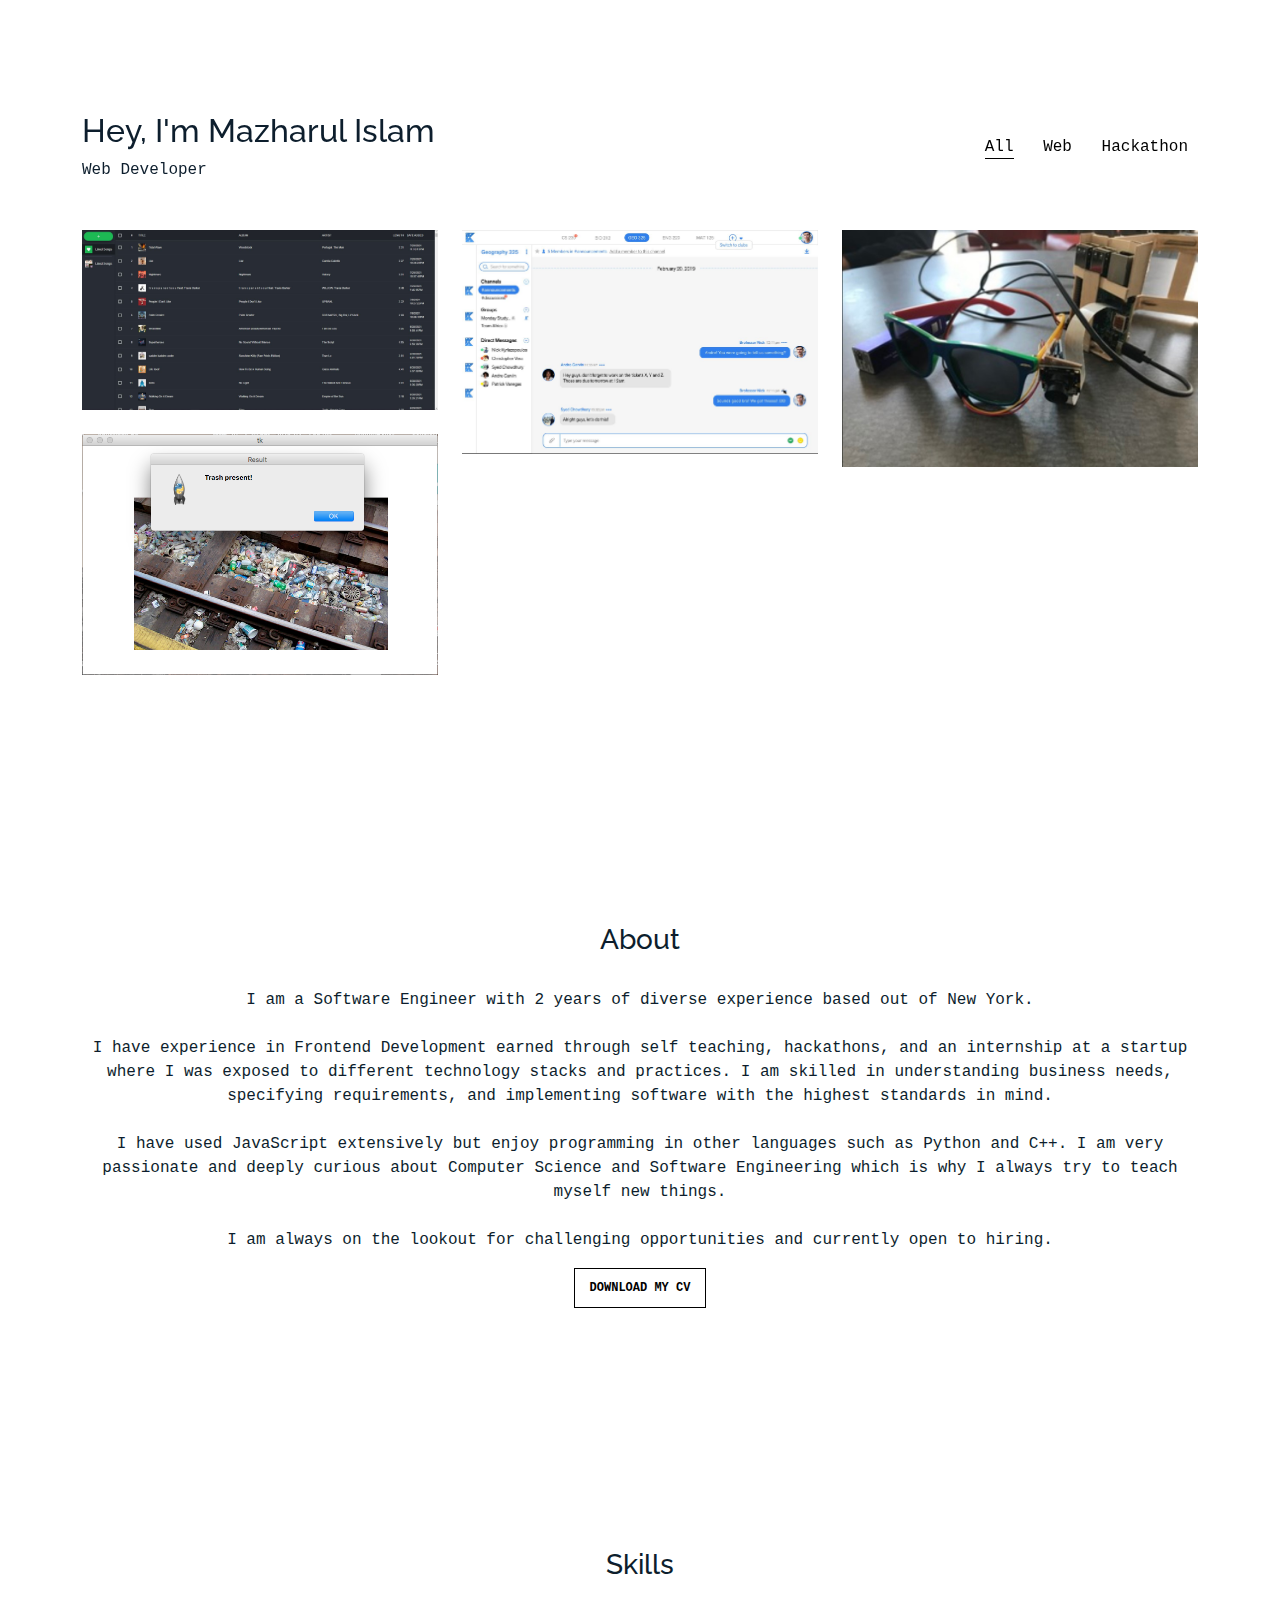
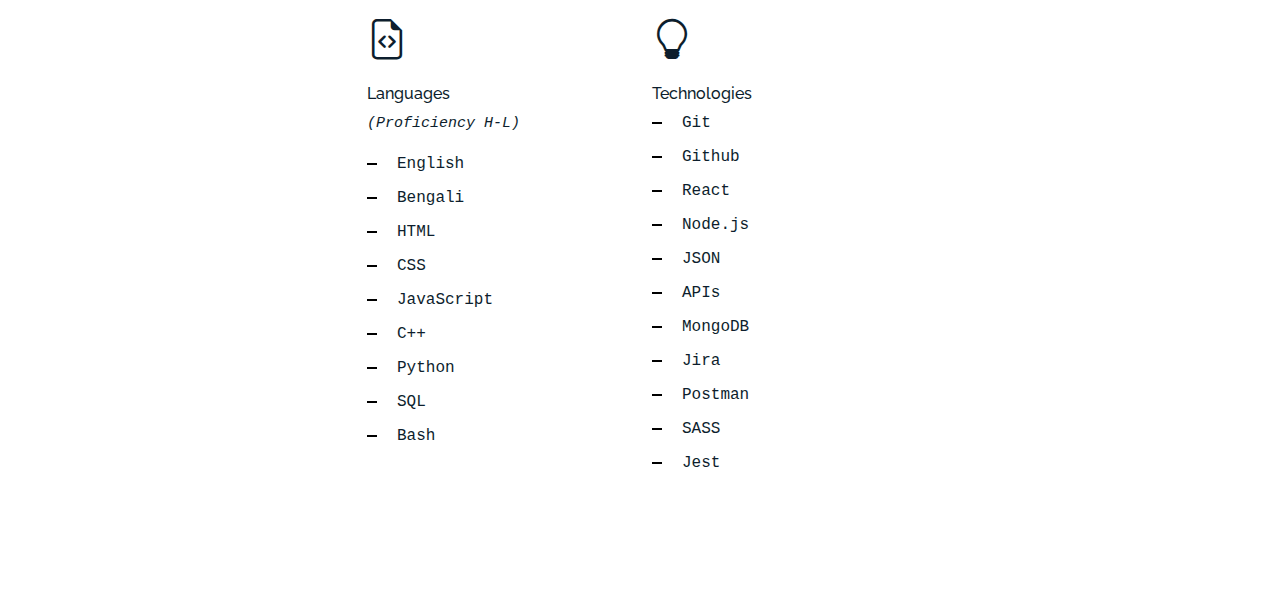
==== index.html @ d4536b40 "Fixed one of the images that was two small. Added in the pages for each of the projects." ====
<!DOCTYPE html>
<html lang="en">

<head>
  <meta charset="utf-8">
  <meta content="width=device-width, initial-scale=1.0" name="viewport">

  <title>Mazharul Islam Portfolio</title>
  <meta content="My portfolio to show of my work." name="description">
  <meta content="Portfolio" name="keywords">

  <!-- Google Fonts -->
  <link
    href="https://fonts.googleapis.com/css?family=https://fonts.googleapis.com/css?family=Inconsolata:400,500,600,700|Raleway:400,400i,500,500i,600,600i,700,700i"
    rel="stylesheet"
  >

  <!-- Vendor CSS Files -->
  <link href="assets/vendor/aos/aos.css" rel="stylesheet">
  <link href="assets/vendor/bootstrap/css/bootstrap.min.css" rel="stylesheet">
  <link href="assets/vendor/bootstrap-icons/bootstrap-icons.css" rel="stylesheet">
  <link href="assets/vendor/swiper/swiper-bundle.min.css" rel="stylesheet">

  <!-- Template Main CSS File -->
  <link href="assets/css/style.css" rel="stylesheet">
</head>

<body>
  <main id="main">

    <!-- ======= Projects Section ======= -->
    <section class="section site-portfolio">
      <div class="container">
        <div class="row mb-5 align-items-center">
          <div class="col-md-12 col-lg-6 mb-4 mb-lg-0" data-aos="fade-up">
            <h2>Hey, I'm Mazharul Islam</h2>
            <p class="mb-0">Web Developer</p>
          </div>
          <div class="col-md-12 col-lg-6 text-start text-lg-end" data-aos="fade-up" data-aos-delay="100">
            <div id="filters" class="filters">
              <a href="#" data-filter="*" class="active">All</a>
              <a href="#" data-filter=".web">Web</a>
              <a href="#" data-filter=".hackathon">Hackathon</a>
            </div>
          </div>
        </div>
        <div id="portfolio-grid" class="row no-gutter" data-aos="fade-up" data-aos-delay="200">
          <div class="item web col-sm-6 col-md-4 col-lg-4 mb-4">
            <a href="playlist-wizard.html" class="item-wrap fancybox">
              <div class="project-info">
                <h3>Playlist Wizard</h3>
                <span>Web</span>
              </div>
              <img class="img-fluid" src="assets/img/playlist-wizard2.JPG">
            </a >
          </div>
          <div class="item web col-sm-6 col-md-4 col-lg-4 mb-4">
            <a href="kentro.html" class="item-wrap fancybox">
              <div class="project-info">
                <h3>Kentro</h3>
                <span>Web</span>
              </div>
              <img class="img-fluid" src="assets/img/kentro1.JPG">
            </a>
          </div>
          <!-- <div class="item hackathon col-sm-6 col-md-4 col-lg-4 mb-4">
            <a href="nyc-devweek.html" class="item-wrap fancybox">
              <div class="project-info">
                <h3>NYC DevWeek: Wowza</h3>
                <span>Hackathon</span>
              </div>
              <img class="img-fluid" src="assets/img/developer-week1.jpg">
            </a>
          </div> -->
          <div class="item hackathon col-sm-6 col-md-4 col-lg-4 mb-4">
            <a href="walker-buddy.html" class="item-wrap fancybox">
              <div class="project-info">
                <h3>Walker Buddy</h3>
                <span>Hackathon</span>
              </div>
              <img class="img-fluid" src="assets/img/walker-buddy.jpg">
            </a>
          </div>
          <div class="item hackathon col-sm-6 col-md-4 col-lg-4 mb-4">
            <a href="trash-detect.html" class="item-wrap fancybox">
              <div class="project-info">
                <h3>Trash Detect</h3>
                <span>Hackathon</span>
              </div>
              <img class="img-fluid" src="assets/img/trash-detect1.jpg">
            </a>
          </div>
        </div>
      </div>
    </section><!-- End  Projects Section -->

    <!-- ======= About Section ======= -->
    <section class="section about">
      <div class="container">
        <div class="row justify-content-center text-center mb-4">
          <div class="col-5">
            <h3 class="h3 heading">About</h3>
          </div>
        </div>
        <p class="about-me">
          I am a Software Engineer with 2 years of diverse experience based out of New York.<br>
          <br>
          I have experience in Frontend Development earned through self teaching, hackathons, and an internship at a startup where
          I was exposed to different technology stacks and practices. I am skilled in understanding business needs,
          specifying requirements, and implementing software with the highest standards in mind.<br>
          <br>
          I have used JavaScript extensively but enjoy programming in other languages such as Python and C++. I am very passionate and
          deeply curious about Computer Science and Software Engineering which is why I always try to teach myself new things.<br>
          <br>
          I am always on the lookout for challenging opportunities and currently open to hiring.
        </p>
        <p class="about-me"><a href="assets/pdf/Resume.pdf" class="readmore">Download my CV</a></p>
      </div>
    </section><!-- End About Section -->

    <!-- ======= Skills Section ======= -->
    <section class="section skills">
      <div class="container">
        <div class="row justify-content-center text-center mb-4">
          <div class="col-5">
            <h3 class="h3 heading">Skills</h3>
          </div>
        </div>
        <div class="row justify-content-center">

          <div class="col-12 col-sm-6 col-md-6 col-lg-3">
            <i class="bi bi-file-earmark-code"></i>
            <h4 class="h4 mb-2">Languages</h4>
            <p><i class="small-message">(Proficiency H-L)</i></p>
            <ul class="list-unstyled list-line">
              <li>English</li>
              <li>Bengali</li>
              <li>HTML</li>
              <li>CSS</li>
              <li>JavaScript</li>
              <li>C++</li>
              <li>Python</li>
              <li>SQL</li>
              <li>Bash</li>
            </ul>
          </div>

          <div class="col-12 col-sm-6 col-md-6 col-lg-3">
            <i class="bi bi-lightbulb"></i>
            <h4 class="h4 mb-2">Technologies</h4>
            <ul class="list-unstyled list-line">
              <li>Git</li>
              <li>Github</li>
              <li>React</li>
              <li>Node.js</li>
              <li>JSON</li>
              <li>APIs</li>
              <li>MongoDB</li>
              <li>Jira</li>
              <li>Postman</li>
              <li>SASS</li>
              <li>Jest</li>
            </ul>
          </div>
        </div>
      </div>
    </section><!-- End Skills Section -->

  </main><!-- End #main -->

  <!-- Vendor JS Files -->
  <script src="assets/vendor/aos/aos.js"></script>
  <script src="assets/vendor/bootstrap/js/bootstrap.bundle.min.js"></script>
  <script src="assets/vendor/isotope-layout/isotope.pkgd.min.js"></script>
  <script src="assets/vendor/swiper/swiper-bundle.min.js"></script>

  <!-- Template Main JS File -->
  <script src="assets/js/main.js"></script>

</body>

</html>
---- assets/css/style.css ----
/*--------------------------------------------------------------
# General
--------------------------------------------------------------*/
body {
  font-family: "Inconsolata", monospace;
  color: #0d1e2d;
}

a {
  color: #777;
  text-decoration: none;
}

a:hover {
  color: #000;
}

h1, h2, h3, h4, h5, h6, .font-heading {
  font-family: "Raleway", sans-serif;
}

.section {
  padding: 7rem 0;
}

.filters a {
  text-decoration: none;
  color: #000;
  display: inline-block;
  padding-left: 10px;
  padding-right: 10px;
  position: relative;
}

.filters a:hover, .filters a:focus, .filters a:active {
  text-decoration: none;
}

.filters a:hover:before {
  content: "";
  position: absolute;
  left: 10px;
  right: 10px;
  bottom: 0;
  height: 1px;
  background-color: #000;
}

.filters a.active {
  color: #000;
}

.filters a.active:before {
  content: "";
  position: absolute;
  left: 10px;
  right: 10px;
  bottom: 0;
  height: 1px;
  background-color: #000;
}

.item {
  border: none;
  margin-bottom: 30px;
}

.item .item-wrap {
  display: block;
  position: relative;
  overflow: hidden;
}

.item .item-wrap:after {
  z-index: 2;
  position: absolute;
  content: "";
  top: 0;
  left: 0;
  right: 0;
  bottom: 0;
  background: rgba(0, 0, 0, 0.4);
  visibility: hidden;
  opacity: 0;
  transition: .3s all ease-in-out;
}

.item .item-wrap img {
  transition: .3s transform ease;
  transform: scale(1);
}

.item .item-wrap > .project-info {
  position: absolute;
  top: 50%;
  width: 100%;
  text-align: center;
  z-index: 3;
  transform: translateY(-50%);
  color: #fff;
  opacity: 0;
  visibility: hidden;
  margin-top: 20px;
  transition: .3s all ease;
}

.item .item-wrap > .project-info h3 {
  font-size: 20px;
  margin-bottom: 0;
}

.item .item-wrap > .project-info span {
  font-size: 14px;
  text-transform: uppercase;
  letter-spacing: .2rem;
}

.item .item-wrap:hover {
  text-decoration: none;
}

.item .item-wrap:hover img {
  transform: scale(1.05);
}

.item .item-wrap:hover:after {
  opacity: 1;
  visibility: visible;
}

.item .item-wrap:hover .project-info {
  margin-top: 0px;
  opacity: 1;
  visibility: visible;
}

.image-wrap .image {
  text-align: center;
  margin: 0 auto;
}

.image-wrap .image img {
  margin: 0 auto 20px auto;
}

.image-wrap .image p {
  margin-bottom: 20px;
}

.h3 {
  font-size: 20px;
}

.h4 {
  font-size: 16px;
}

.heading {
  font-size: 28px;
}

.back {
  display: flex;
  justify-content: flex-end;
}

.readmore {
  display: inline-block;
  border: 1px solid #000;
  padding: 10px 15px;
  font-size: 12px;
  text-transform: uppercase;
  color: #000;
  transition: .2s all ease;
  font-weight: 700;
}

.readmore:active, .readmore:focus, .readmore:hover {
  outline: none;
}

.readmore:hover {
  color: #fff;
  text-decoration: none;
  background: #000;
}

.github {
  font-size: 15px;
}

.images-slider .swiper-pagination {
  position: relative;
}

.images-slider .swiper-pagination .swiper-pagination-bullet {
  width: 12px;
  height: 12px;
  background-color: rgba(13, 30, 45, 0.3);
  opacity: 1;
}

.images-slider .swiper-pagination .swiper-pagination-bullet-active {
  background-color: rgba(13, 30, 45, 0.6);
}

.sticky-content {
  position: sticky;
  position: -webkit-sticky;
  top: 0;
  /* required */
}

.list-line li {
  margin-bottom: 10px;
  position: relative;
  padding-left: 30px;
}

.list-line li:before {
  content: "";
  position: absolute;
  left: 0;
  top: .7rem;
  width: 10px;
  height: 2px;
  background: #000;
}

/* About */
.about h4 {
  padding-top: 10px;
}

.about .about-me {
  text-align: center;
}

/* Skills */
.skills i {
  font-size: 40px;
}

.skills h4 {
  padding-top: 10px;
}

.skills .small-message {
  font-size: 15px;
}
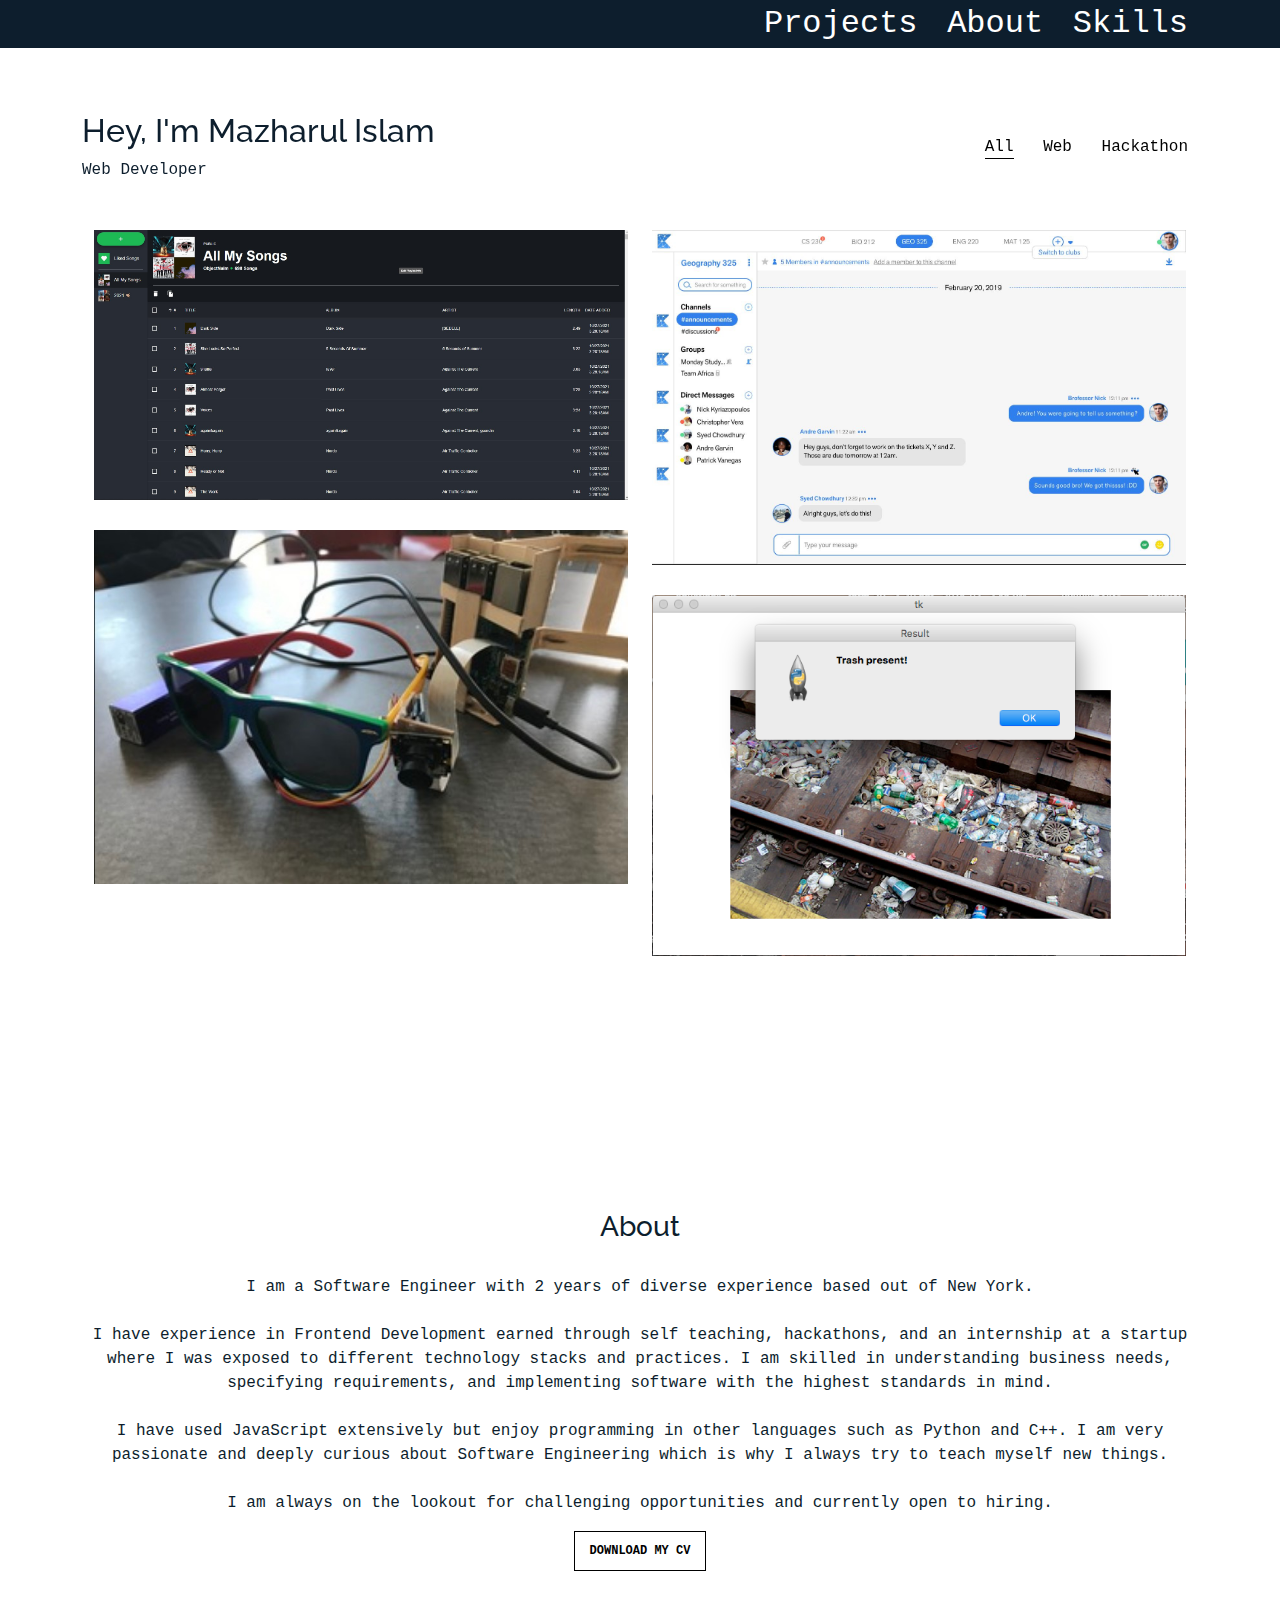
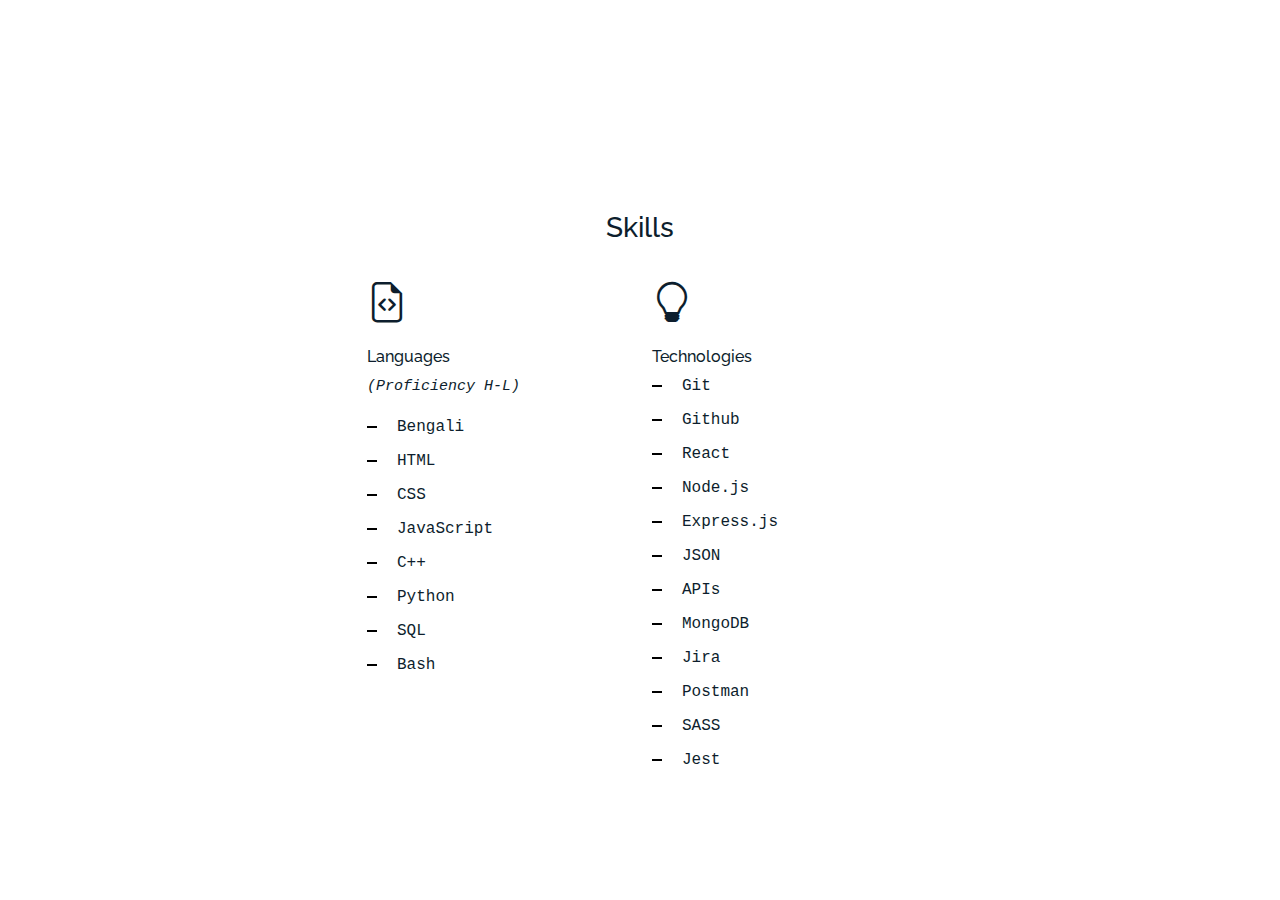
==== commit c8991a88: "Added a header to main page that takes the user to the different sections on the page. Replace some " ====
--- a/index.html
+++ b/index.html
@@ -26,10 +26,22 @@
 </head>
 
 <body>
+  <nav class="page-nav">
+    <div class="container">
+      <div class="text-sm-center text-md-end">
+        <div class="nav-buttons">
+          <a href="#prjects">Projects</a>
+          <a href="#about">About</a>
+          <a href="#skills">Skills</a>
+        </div>
+      </div>
+    </div>
+  </nav>
+
   <main id="main">
 
     <!-- ======= Projects Section ======= -->
-    <section class="section site-portfolio">
+    <section id="prjects" class="section site-portfolio">
       <div class="container">
         <div class="row mb-5 align-items-center">
           <div class="col-md-12 col-lg-6 mb-4 mb-lg-0" data-aos="fade-up">
@@ -44,58 +56,53 @@
             </div>
           </div>
         </div>
-        <div id="portfolio-grid" class="row no-gutter" data-aos="fade-up" data-aos-delay="200">
-          <div class="item web col-sm-6 col-md-4 col-lg-4 mb-4">
-            <a href="playlist-wizard.html" class="item-wrap fancybox">
-              <div class="project-info">
-                <h3>Playlist Wizard</h3>
-                <span>Web</span>
-              </div>
-              <img class="img-fluid" src="assets/img/playlist-wizard2.JPG">
-            </a >
+        <div id="portfolio-grid" class="col no-gutter" data-aos="fade-up" data-aos-delay="200">
+          <div class="row">
+            <div class="item web col-sm-6 col-md-6 col-lg-6 mb-6">
+              <a href="playlist-wizard.html" class="item-wrap fancybox">
+                <div class="project-info">
+                  <h3>Playlist Wizard</h3>
+                  <span>Web</span>
+                </div>
+                <img class="img-fluid" src="assets/img/playlist-wizard2.JPG">
+              </a >
+            </div>
+            <div class="item web col-sm-6 col-md-6 col-lg-6 mb-6">
+              <a href="kentro.html" class="item-wrap fancybox">
+                <div class="project-info">
+                  <h3>Kentro</h3>
+                  <span>Web</span>
+                </div>
+                <img class="img-fluid" src="assets/img/kentro1.JPG">
+              </a>
+            </div>
           </div>
-          <div class="item web col-sm-6 col-md-4 col-lg-4 mb-4">
-            <a href="kentro.html" class="item-wrap fancybox">
-              <div class="project-info">
-                <h3>Kentro</h3>
-                <span>Web</span>
-              </div>
-              <img class="img-fluid" src="assets/img/kentro1.JPG">
-            </a>
-          </div>
-          <!-- <div class="item hackathon col-sm-6 col-md-4 col-lg-4 mb-4">
-            <a href="nyc-devweek.html" class="item-wrap fancybox">
-              <div class="project-info">
-                <h3>NYC DevWeek: Wowza</h3>
-                <span>Hackathon</span>
-              </div>
-              <img class="img-fluid" src="assets/img/developer-week1.jpg">
-            </a>
-          </div> -->
-          <div class="item hackathon col-sm-6 col-md-4 col-lg-4 mb-4">
-            <a href="walker-buddy.html" class="item-wrap fancybox">
-              <div class="project-info">
-                <h3>Walker Buddy</h3>
-                <span>Hackathon</span>
-              </div>
-              <img class="img-fluid" src="assets/img/walker-buddy.jpg">
-            </a>
-          </div>
-          <div class="item hackathon col-sm-6 col-md-4 col-lg-4 mb-4">
-            <a href="trash-detect.html" class="item-wrap fancybox">
-              <div class="project-info">
-                <h3>Trash Detect</h3>
-                <span>Hackathon</span>
-              </div>
-              <img class="img-fluid" src="assets/img/trash-detect1.jpg">
-            </a>
+          <div class="row">
+            <div class="item hackathon col-sm-6 col-md-6 col-lg-6 mb-6">
+              <a href="walker-buddy.html" class="item-wrap fancybox">
+                <div class="project-info">
+                  <h3>Walker Buddy</h3>
+                  <span>Hackathon</span>
+                </div>
+                <img class="img-fluid" src="assets/img/walker-buddy.jpg">
+              </a>
+            </div>
+            <div class="item hackathon col-sm-6 col-md-6 col-lg-6 mb-6">
+              <a href="trash-detect.html" class="item-wrap fancybox">
+                <div class="project-info">
+                  <h3>Trash Detect</h3>
+                  <span>Hackathon</span>
+                </div>
+                <img class="img-fluid" src="assets/img/trash-detect1.jpg">
+              </a>
+            </div>
           </div>
         </div>
       </div>
     </section><!-- End  Projects Section -->
 
     <!-- ======= About Section ======= -->
-    <section class="section about">
+    <section id="about" class="section about">
       <div class="container">
         <div class="row justify-content-center text-center mb-4">
           <div class="col-5">
@@ -110,16 +117,16 @@
           specifying requirements, and implementing software with the highest standards in mind.<br>
           <br>
           I have used JavaScript extensively but enjoy programming in other languages such as Python and C++. I am very passionate and
-          deeply curious about Computer Science and Software Engineering which is why I always try to teach myself new things.<br>
+          deeply curious about Software Engineering which is why I always try to teach myself new things.<br>
           <br>
           I am always on the lookout for challenging opportunities and currently open to hiring.
         </p>
-        <p class="about-me"><a href="assets/pdf/Resume.pdf" class="readmore">Download my CV</a></p>
+        <p class="about-me"><a href="assets/pdf/Resume.pdf" target="_blank" class="readmore">Download my CV</a></p>
       </div>
     </section><!-- End About Section -->
 
     <!-- ======= Skills Section ======= -->
-    <section class="section skills">
+    <section id="skills" class="section skills">
       <div class="container">
         <div class="row justify-content-center text-center mb-4">
           <div class="col-5">
@@ -133,7 +140,6 @@
             <h4 class="h4 mb-2">Languages</h4>
             <p><i class="small-message">(Proficiency H-L)</i></p>
             <ul class="list-unstyled list-line">
-              <li>English</li>
               <li>Bengali</li>
               <li>HTML</li>
               <li>CSS</li>
@@ -153,6 +159,7 @@
               <li>Github</li>
               <li>React</li>
               <li>Node.js</li>
+              <li>Express.js</li>
               <li>JSON</li>
               <li>APIs</li>
               <li>MongoDB</li>
--- a/assets/css/style.css
+++ b/assets/css/style.css
@@ -17,6 +17,51 @@
 
 h1, h2, h3, h4, h5, h6, .font-heading {
   font-family: "Raleway", sans-serif;
+}
+
+.page-nav {
+  background-color: #0d1e2d;
+  position: fixed;
+  width: 100vw;
+  z-index: 100;
+}
+
+.nav-buttons a {
+  text-decoration: none;
+  font-size: 2rem;
+  color: white;
+  display: inline-block;
+  padding-left: 10px;
+  padding-right: 10px;
+  position: relative;
+}
+
+.nav-buttons a:hover, .nav-buttons a:focus, .nav-buttons a:active {
+  text-decoration: none;
+}
+
+.nav-buttons a:hover:before {
+  content: "";
+  position: absolute;
+  left: 10px;
+  right: 10px;
+  bottom: 0;
+  height: 1px;
+  background-color: white;
+}
+
+.nav-buttons a.active {
+  color: white;
+}
+
+.nav-buttons a.active:before {
+  content: "";
+  position: absolute;
+  left: 10px;
+  right: 10px;
+  bottom: 0;
+  height: 1px;
+  background-color: white;
 }
 
 .section {
@@ -164,6 +209,10 @@
   justify-content: flex-end;
 }
 
+.button-links {
+  width: fit-content;
+}
+
 .readmore {
   display: inline-block;
   border: 1px solid #000;
@@ -185,7 +234,7 @@
   background: #000;
 }
 
-.github {
+.button-icons {
   font-size: 15px;
 }
 
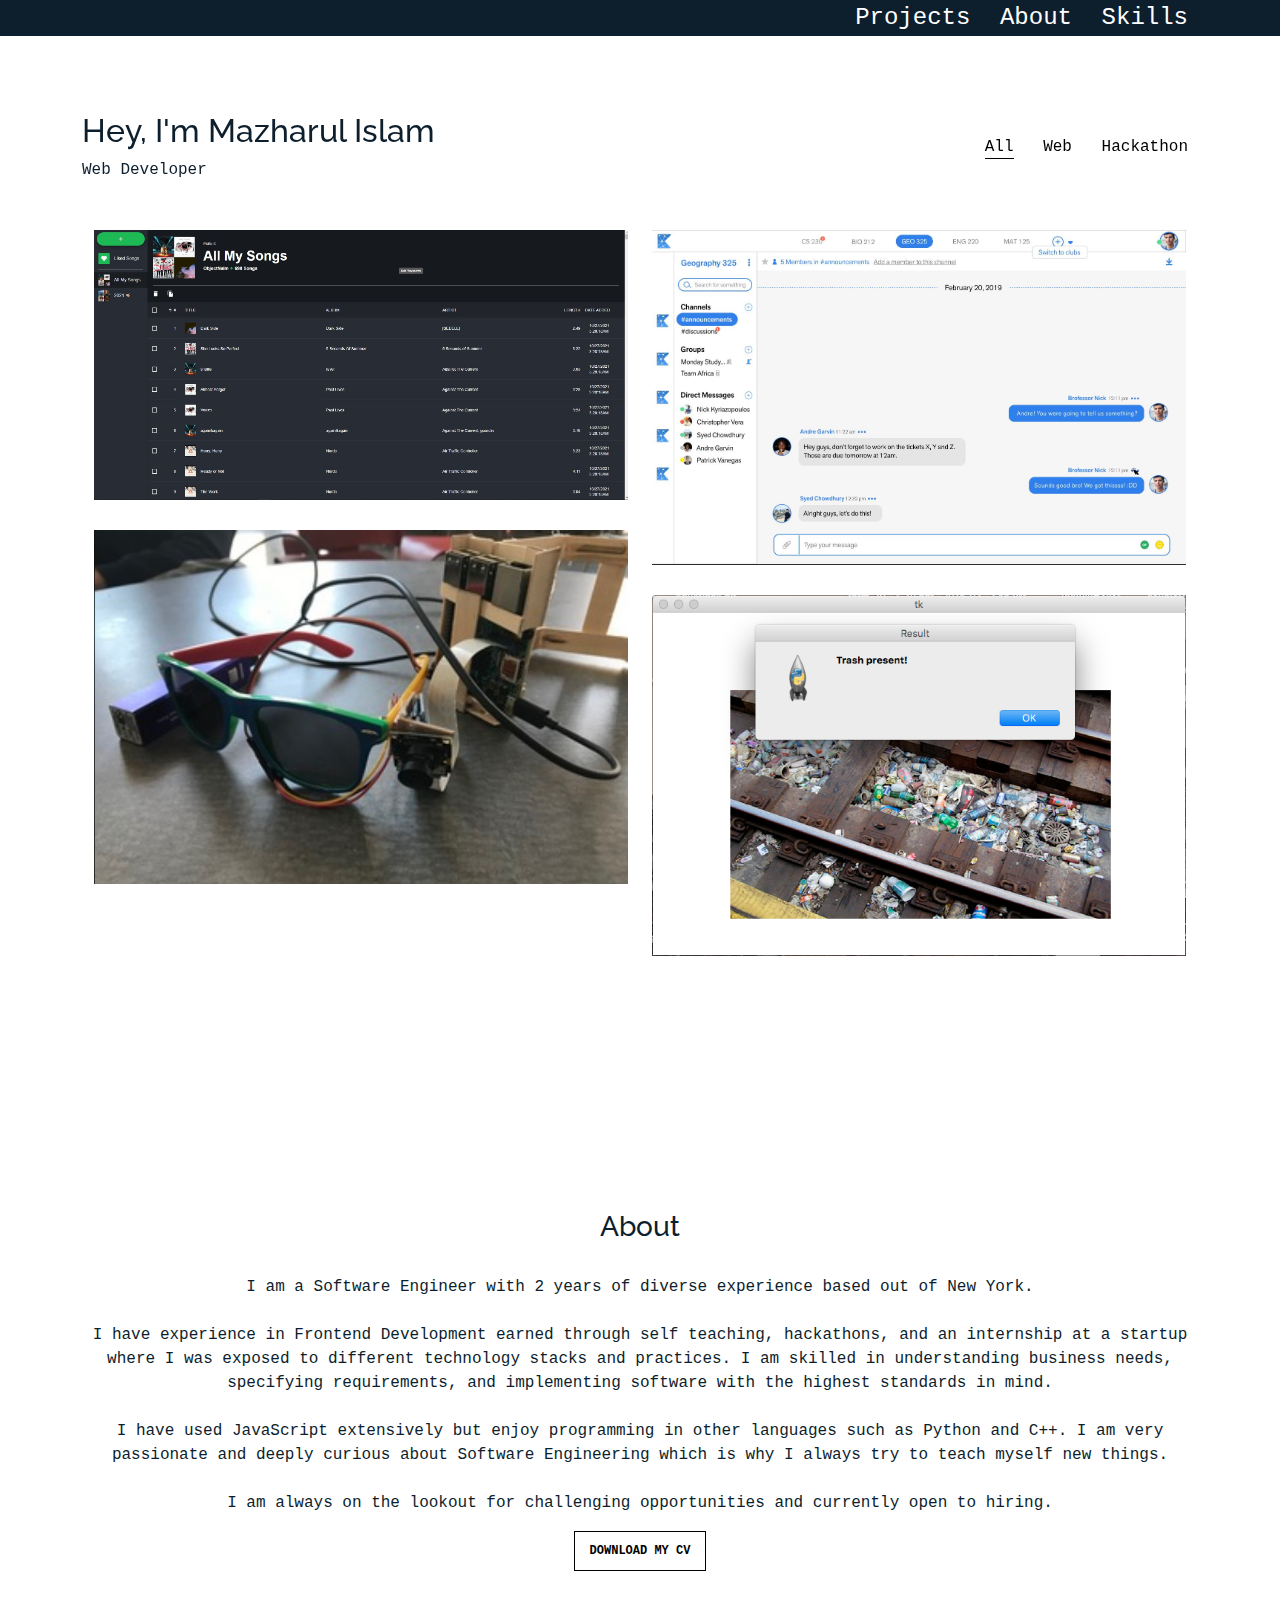
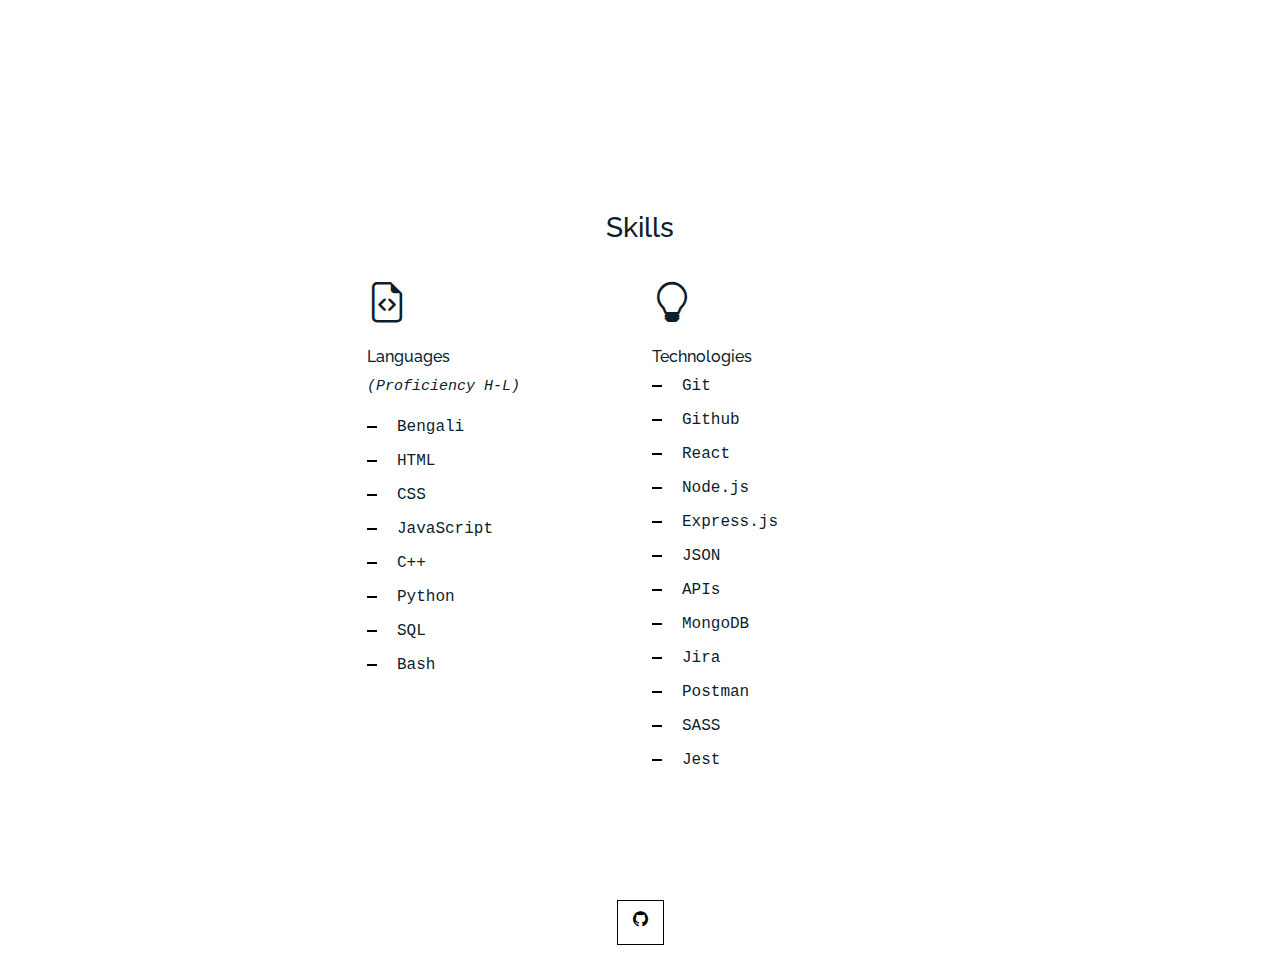
==== commit 77421dab: "Replaced resume and the site image that is displayed on the readme. Added a button at the bottom of " ====
--- a/index.html
+++ b/index.html
@@ -173,6 +173,13 @@
       </div>
     </section><!-- End Skills Section -->
 
+    <p class="github-button">
+      <a href="https://github.com/MazharulIslam-Naim/MazharulIslam-Naim.github.io" target="_blank" title="Github for this site" class="readmore">
+        <i class="bi bi-github button-icons">
+        </i>
+      </a>
+    </p>
+
   </main><!-- End #main -->
 
   <!-- Vendor JS Files -->
--- a/assets/css/style.css
+++ b/assets/css/style.css
@@ -28,7 +28,7 @@
 
 .nav-buttons a {
   text-decoration: none;
-  font-size: 2rem;
+  font-size: 1.5rem;
   color: white;
   display: inline-block;
   padding-left: 10px;
@@ -204,6 +204,11 @@
   font-size: 28px;
 }
 
+.github-button {
+  display: flex;
+  justify-content: center;
+}
+
 .back {
   display: flex;
   justify-content: flex-end;
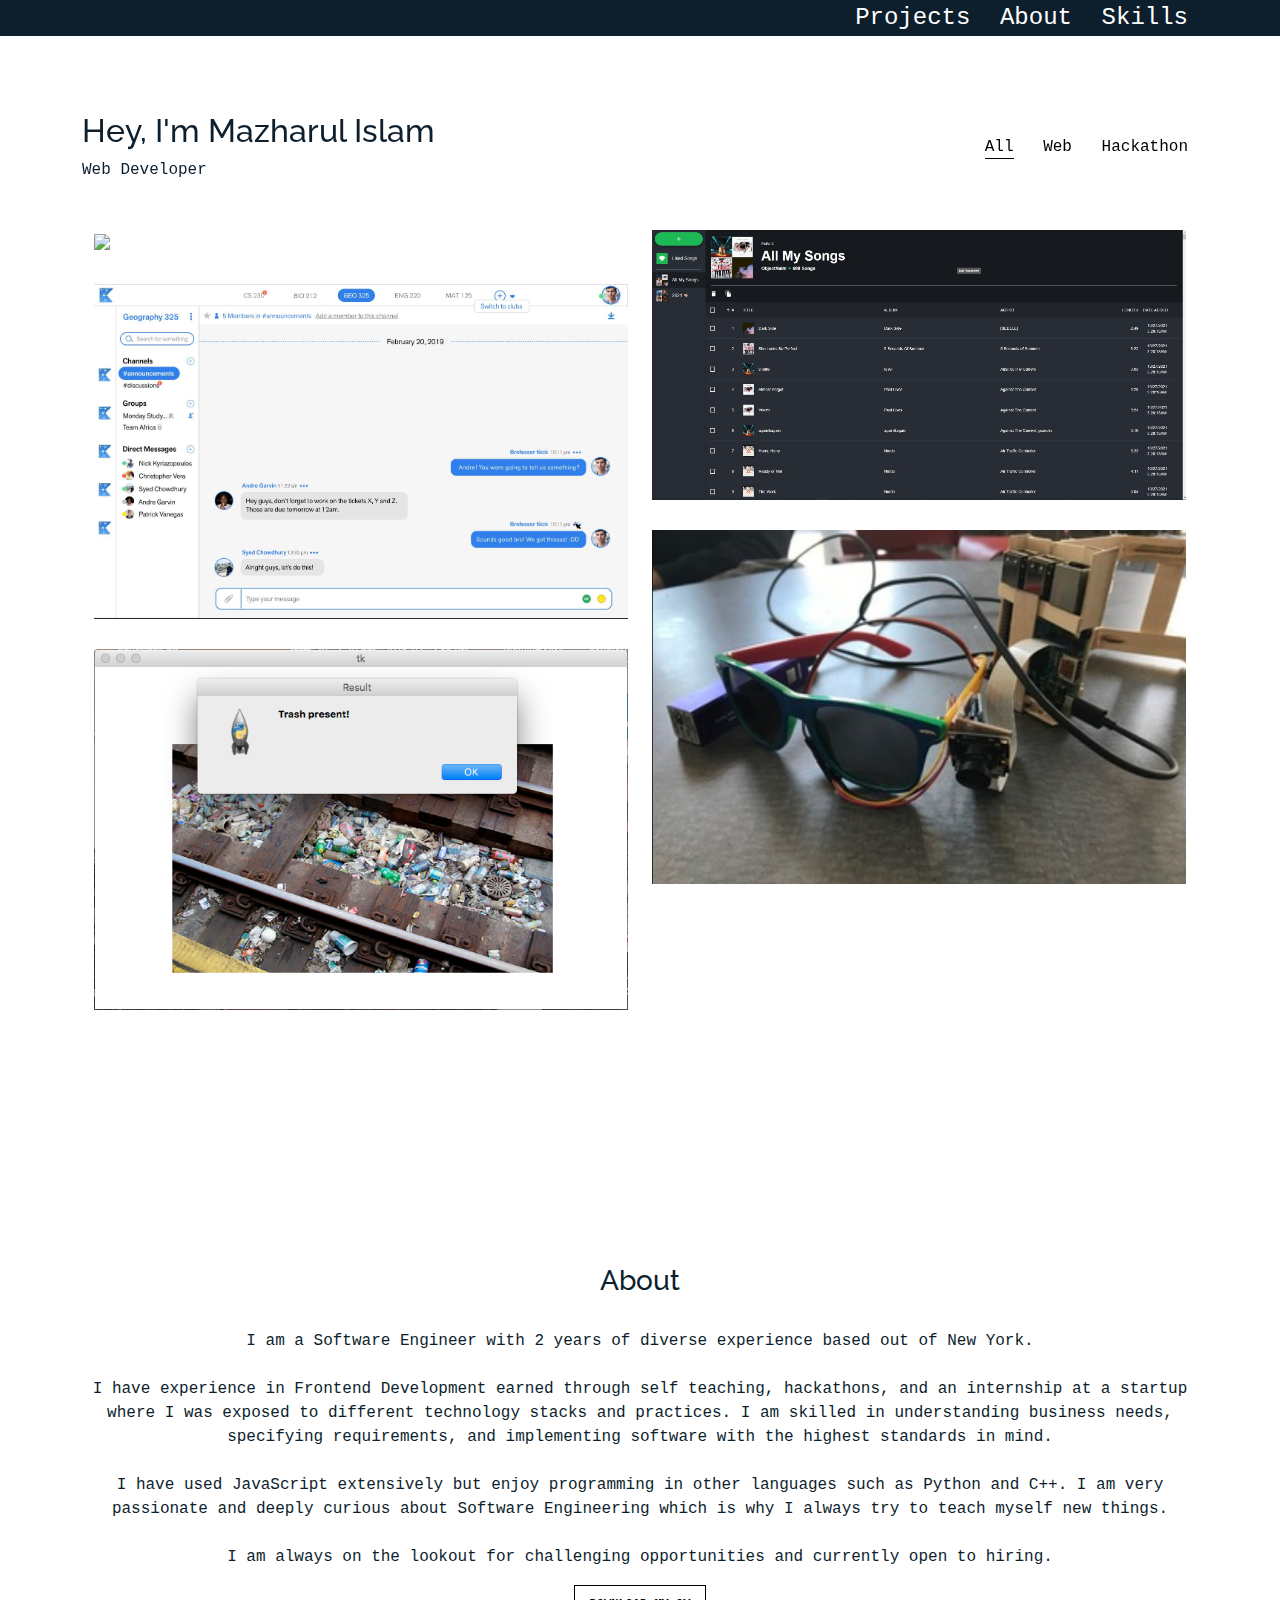
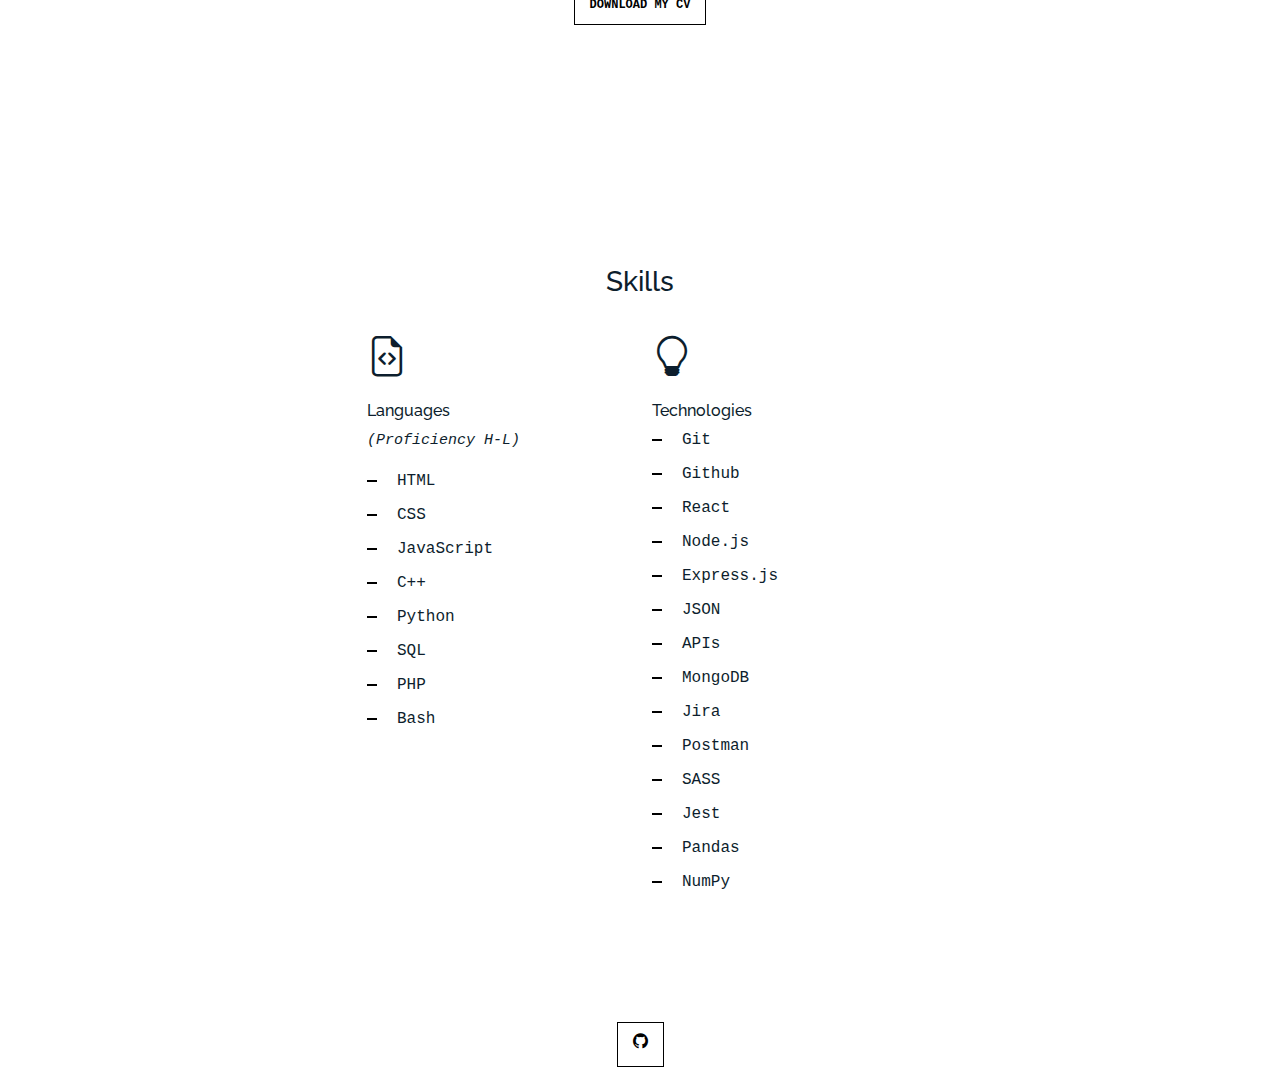
==== commit 31621b16: "Added in 8by8 challenge project and cleaned up some of the text on the front page, kentro, and playl" ====
--- a/index.html
+++ b/index.html
@@ -58,6 +58,15 @@
         </div>
         <div id="portfolio-grid" class="col no-gutter" data-aos="fade-up" data-aos-delay="200">
           <div class="row">
+            <div class="item web col-sm-6 col-md-6 col-lg-6 mb-6">
+              <a href="8by8.html" class="item-wrap fancybox">
+                <div class="project-info">
+                  <h3>8BY8</h3>
+                  <span>Web</span>
+                </div>
+                <img class="img-fluid" src="assets/img/8by82.JPG">
+              </a >
+            </div>
             <div class="item web col-sm-6 col-md-6 col-lg-6 mb-6">
               <a href="playlist-wizard.html" class="item-wrap fancybox">
                 <div class="project-info">
@@ -140,13 +149,13 @@
             <h4 class="h4 mb-2">Languages</h4>
             <p><i class="small-message">(Proficiency H-L)</i></p>
             <ul class="list-unstyled list-line">
-              <li>Bengali</li>
               <li>HTML</li>
               <li>CSS</li>
               <li>JavaScript</li>
               <li>C++</li>
               <li>Python</li>
               <li>SQL</li>
+              <li>PHP</li>
               <li>Bash</li>
             </ul>
           </div>
@@ -167,6 +176,8 @@
               <li>Postman</li>
               <li>SASS</li>
               <li>Jest</li>
+              <li>Pandas</li>
+              <li>NumPy</li>
             </ul>
           </div>
         </div>
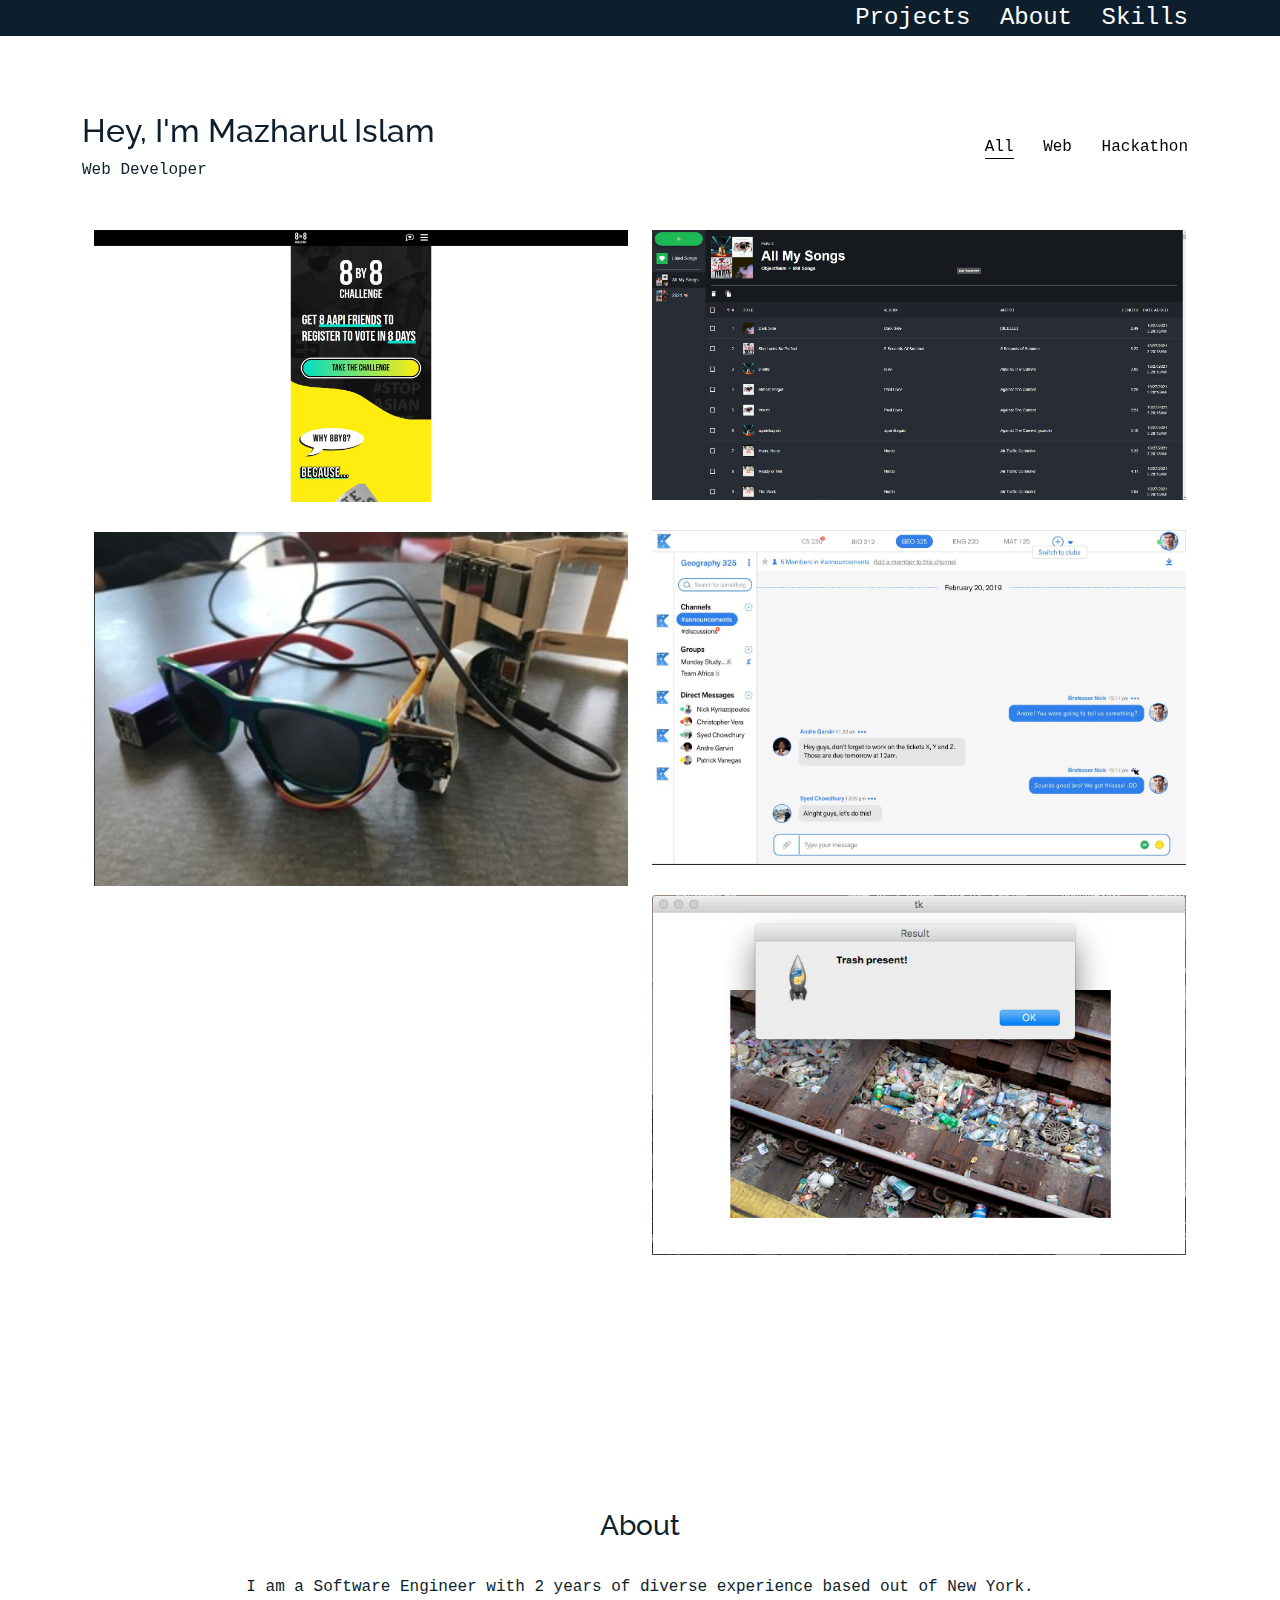
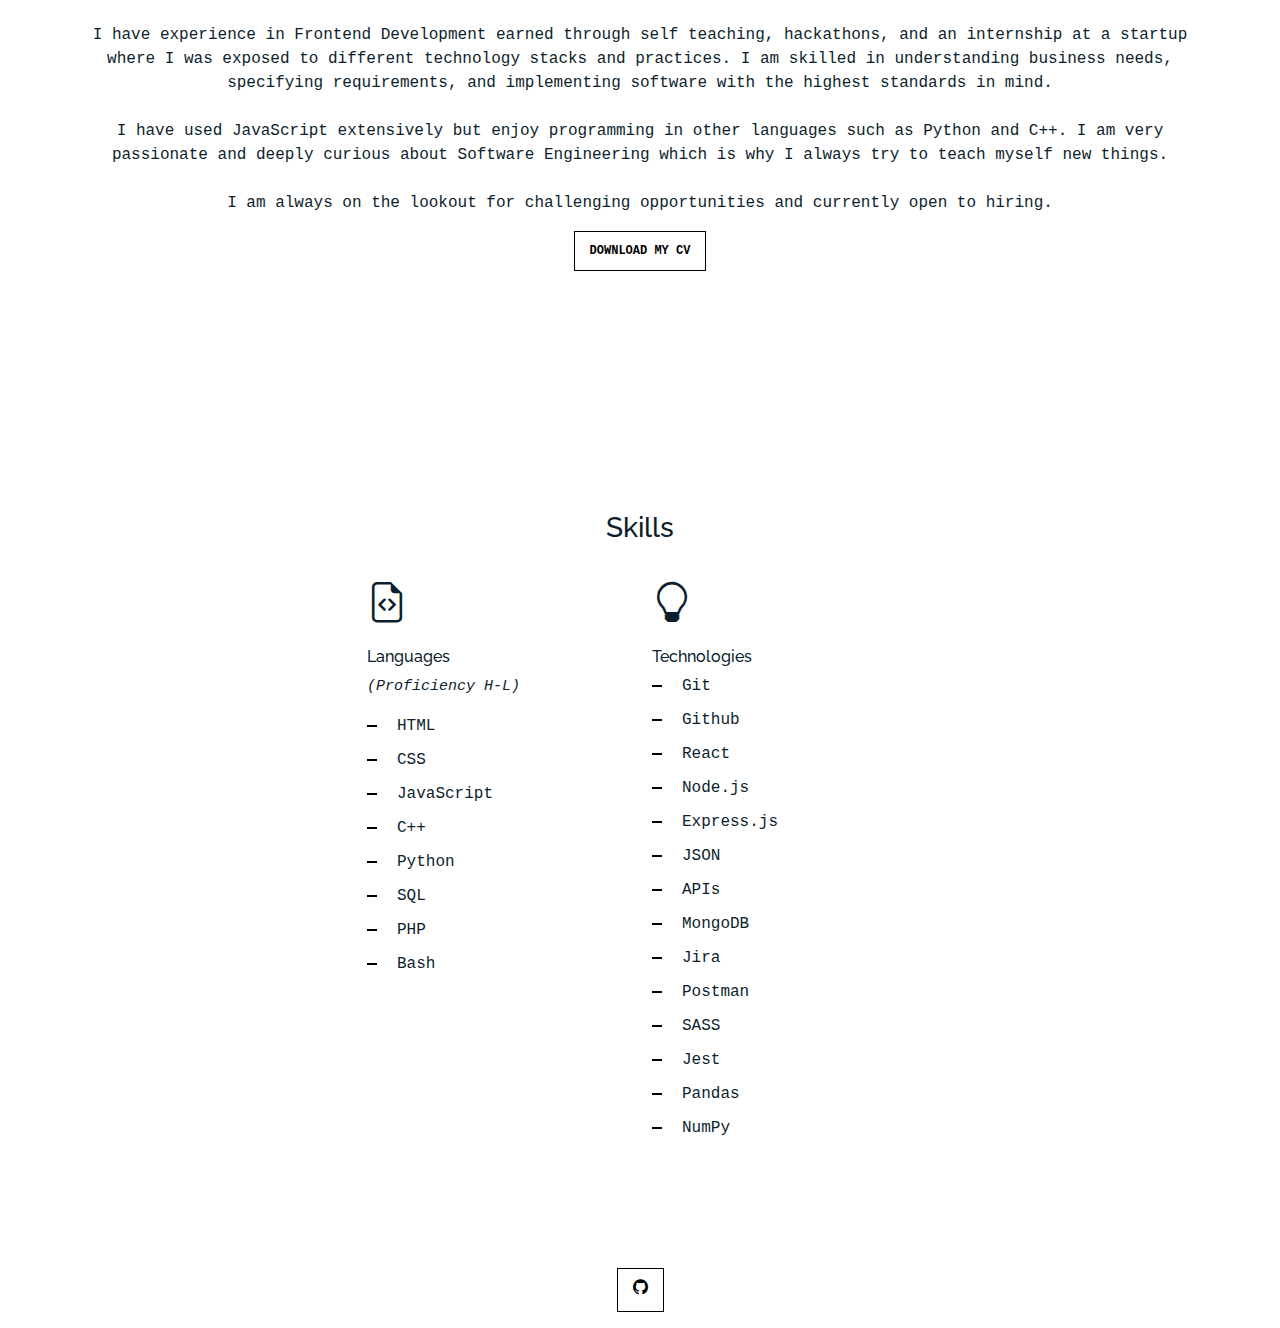
==== commit 6005d3aa: "Fixed file names spelled wrong." ====
--- a/index.html
+++ b/index.html
@@ -64,7 +64,7 @@
                   <h3>8BY8</h3>
                   <span>Web</span>
                 </div>
-                <img class="img-fluid" src="assets/img/8by82.JPG">
+                <img class="img-fluid" src="assets/img/8by82.jpg">
               </a >
             </div>
             <div class="item web col-sm-6 col-md-6 col-lg-6 mb-6">
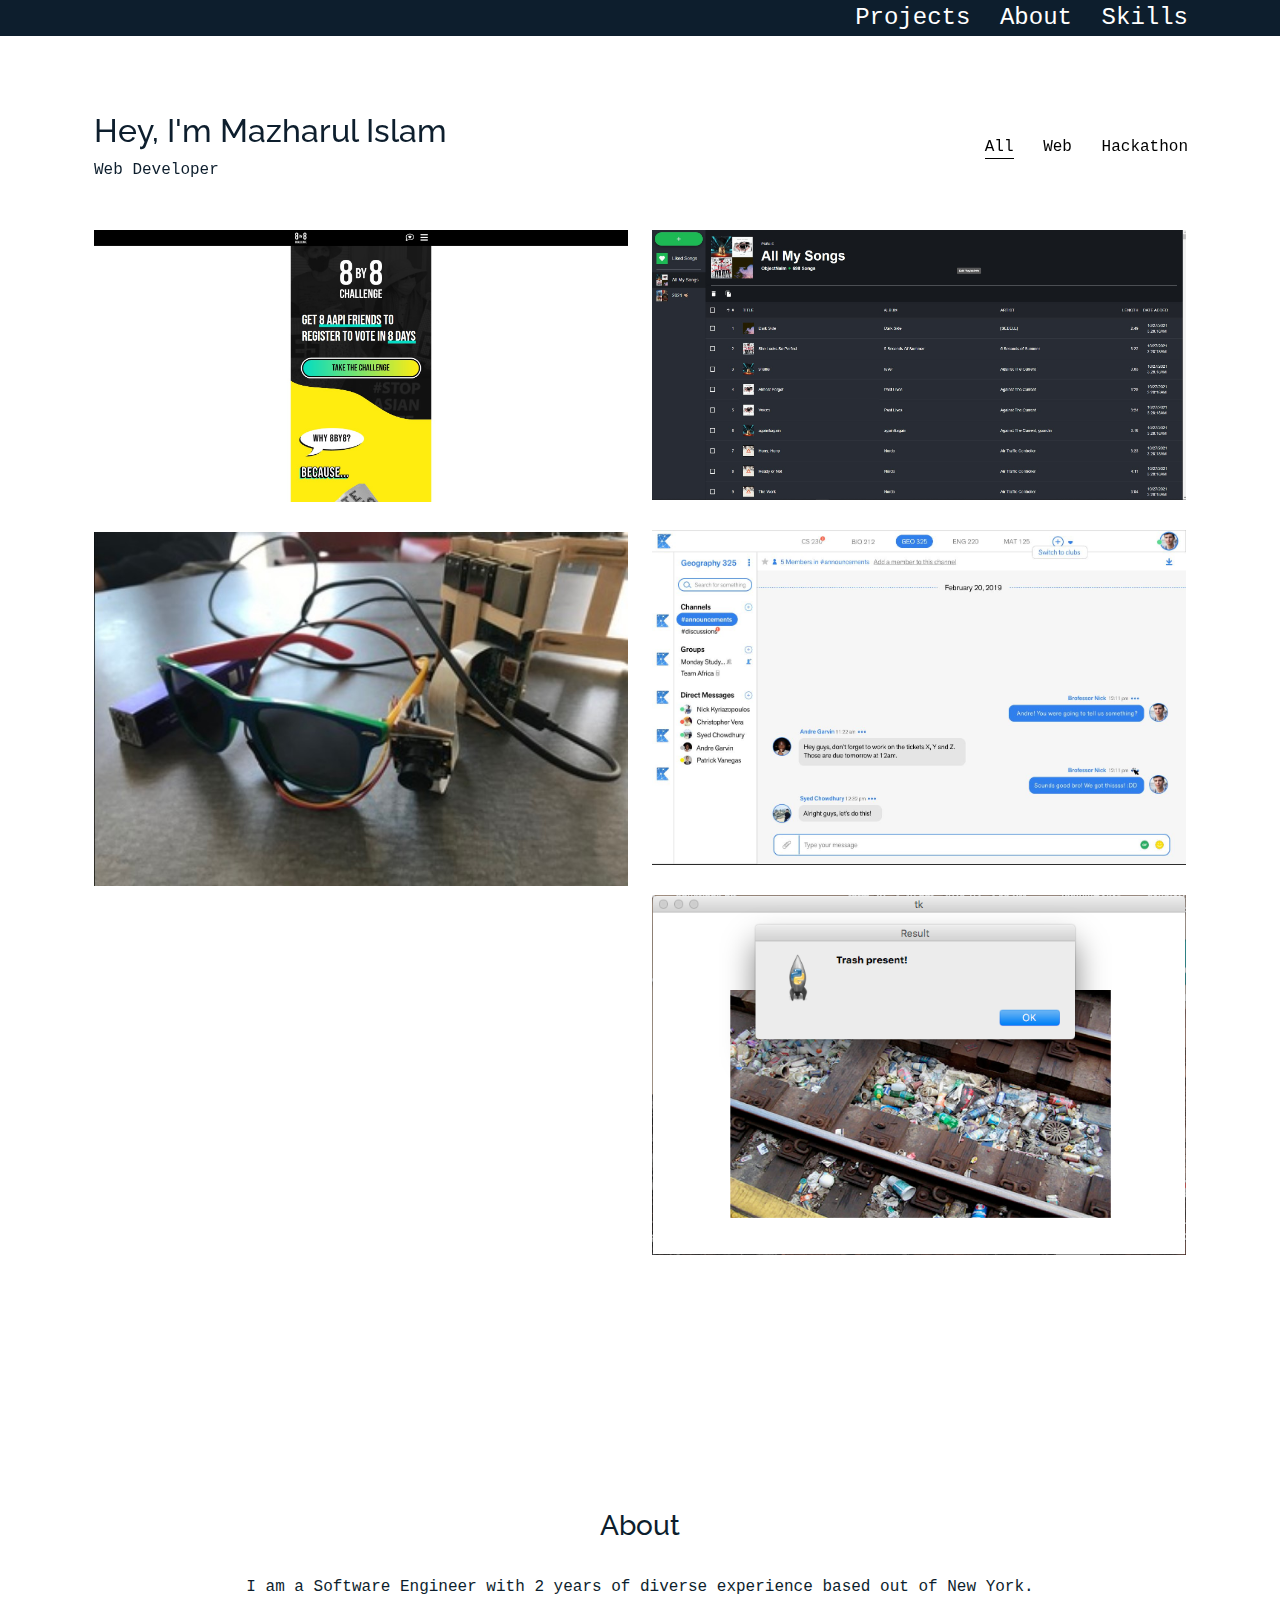
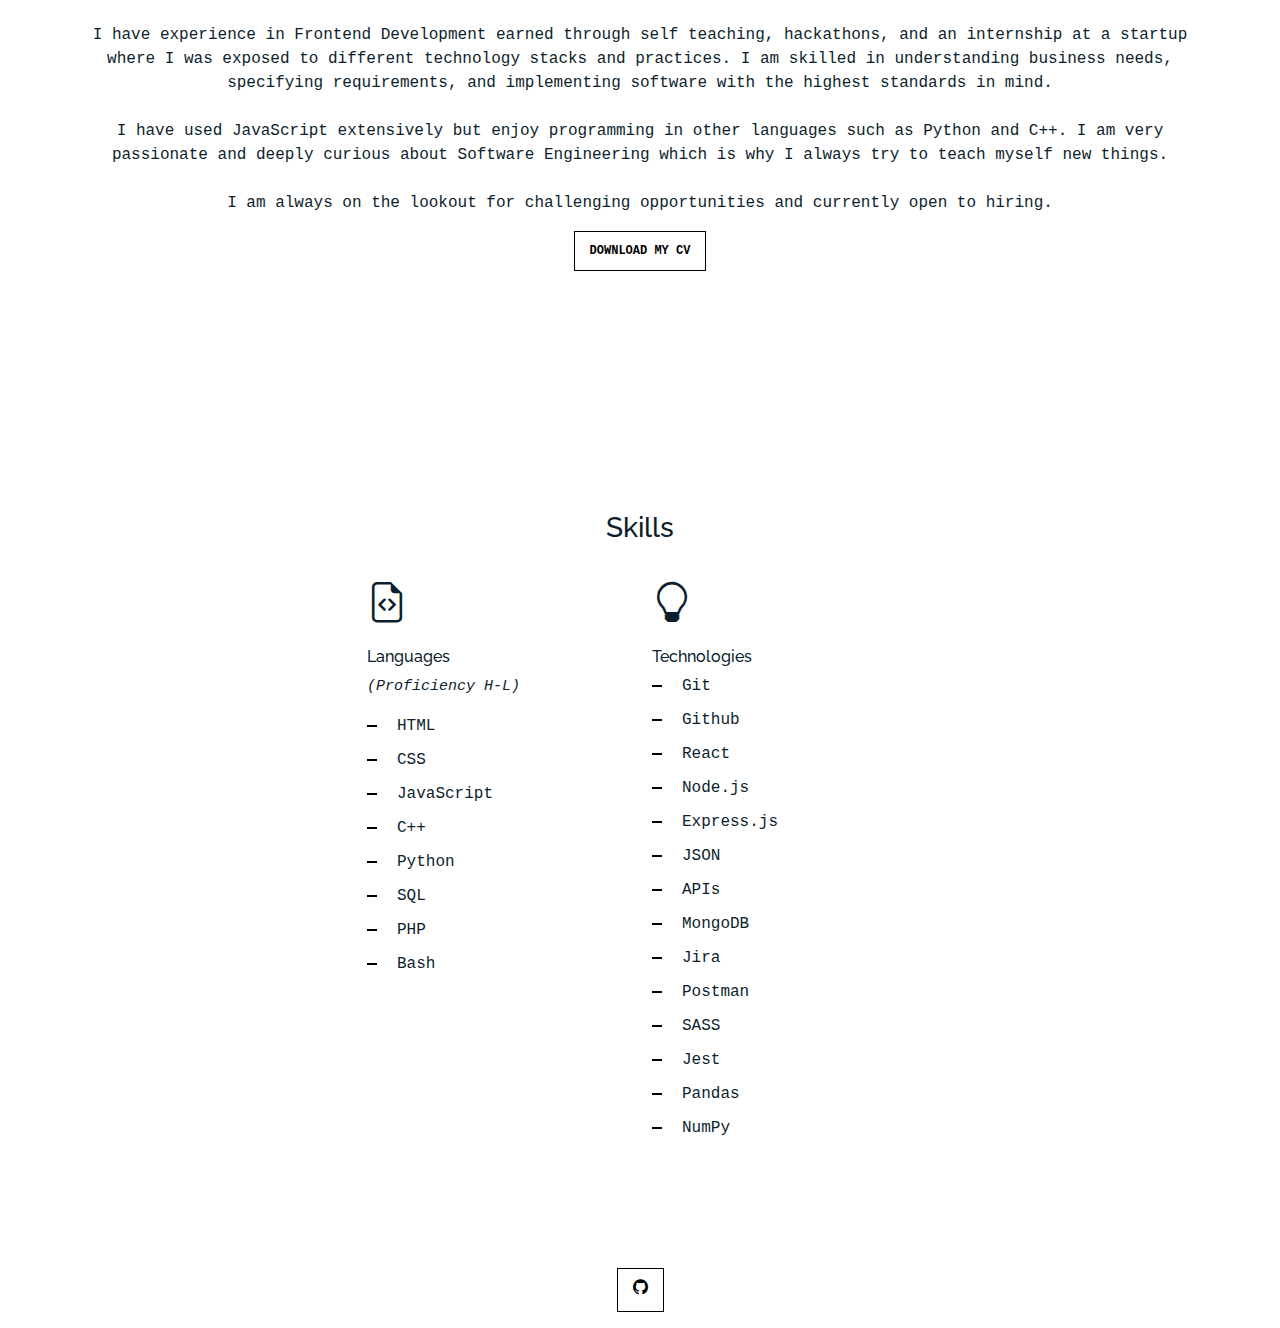
==== commit fe7e3f78: "Fixed heading on the main page not being aligned with project cards." ====
--- a/index.html
+++ b/index.html
@@ -45,8 +45,10 @@
       <div class="container">
         <div class="row mb-5 align-items-center">
           <div class="col-md-12 col-lg-6 mb-4 mb-lg-0" data-aos="fade-up">
-            <h2>Hey, I'm Mazharul Islam</h2>
-            <p class="mb-0">Web Developer</p>
+            <div class="main-title">
+              <h2>Hey, I'm Mazharul Islam</h2>
+              <p class="mb-0">Web Developer</p>
+            </div>
           </div>
           <div class="col-md-12 col-lg-6 text-start text-lg-end" data-aos="fade-up" data-aos-delay="100">
             <div id="filters" class="filters">
--- a/assets/css/style.css
+++ b/assets/css/style.css
@@ -66,6 +66,10 @@
 
 .section {
   padding: 7rem 0;
+}
+
+.main-title {
+  padding-left: 12px
 }
 
 .filters a {
